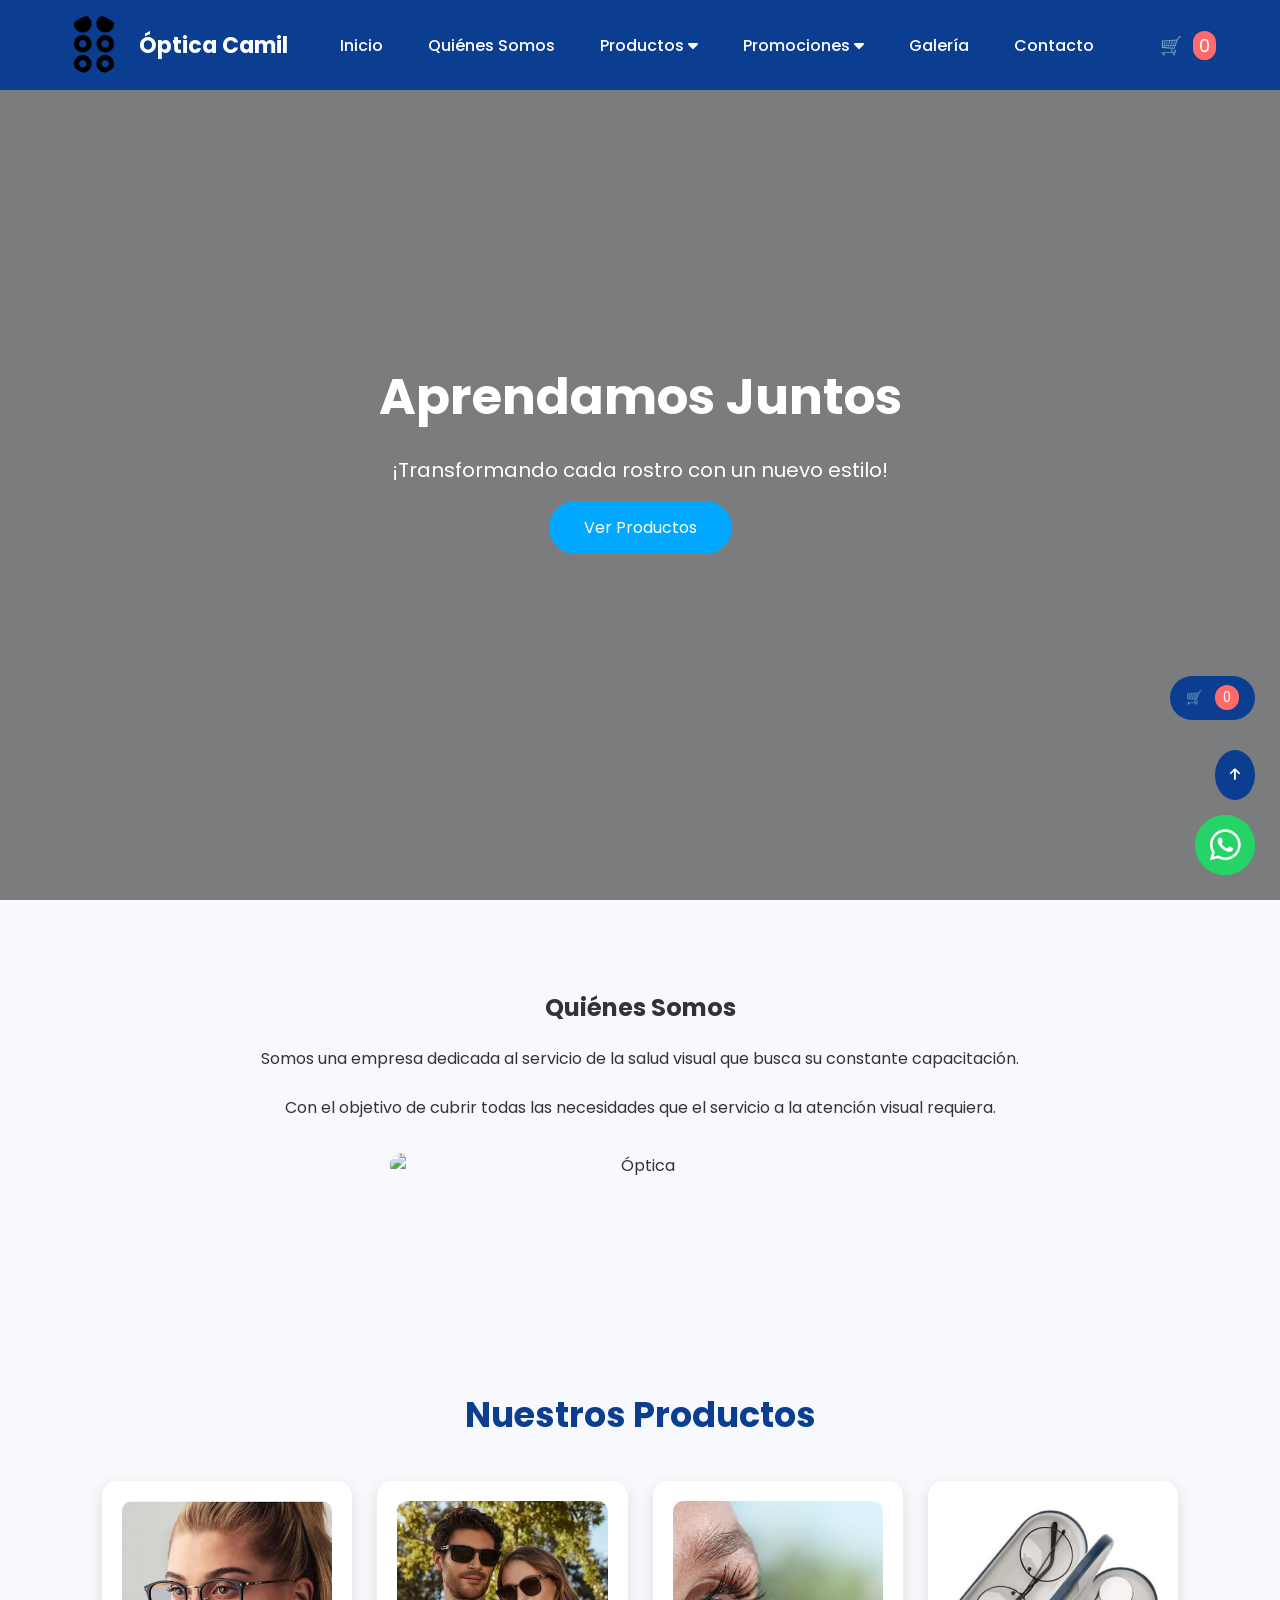
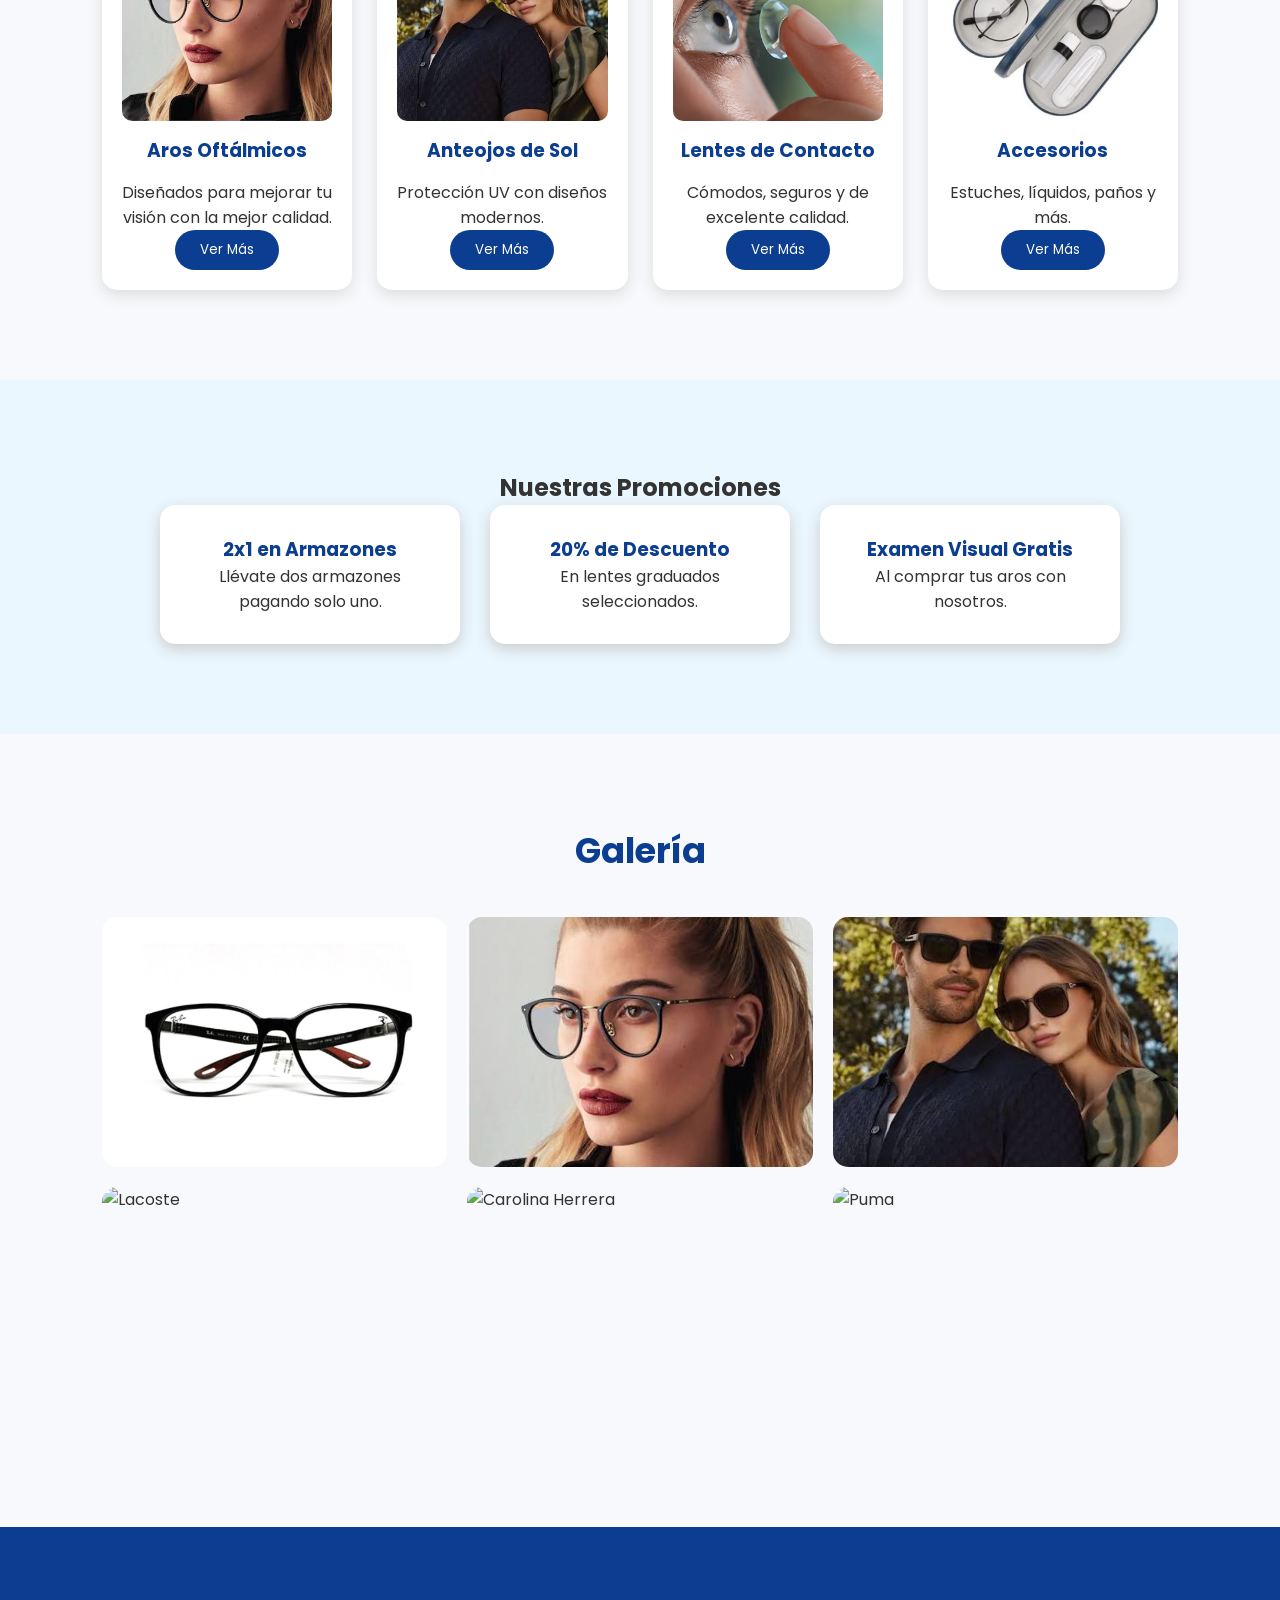
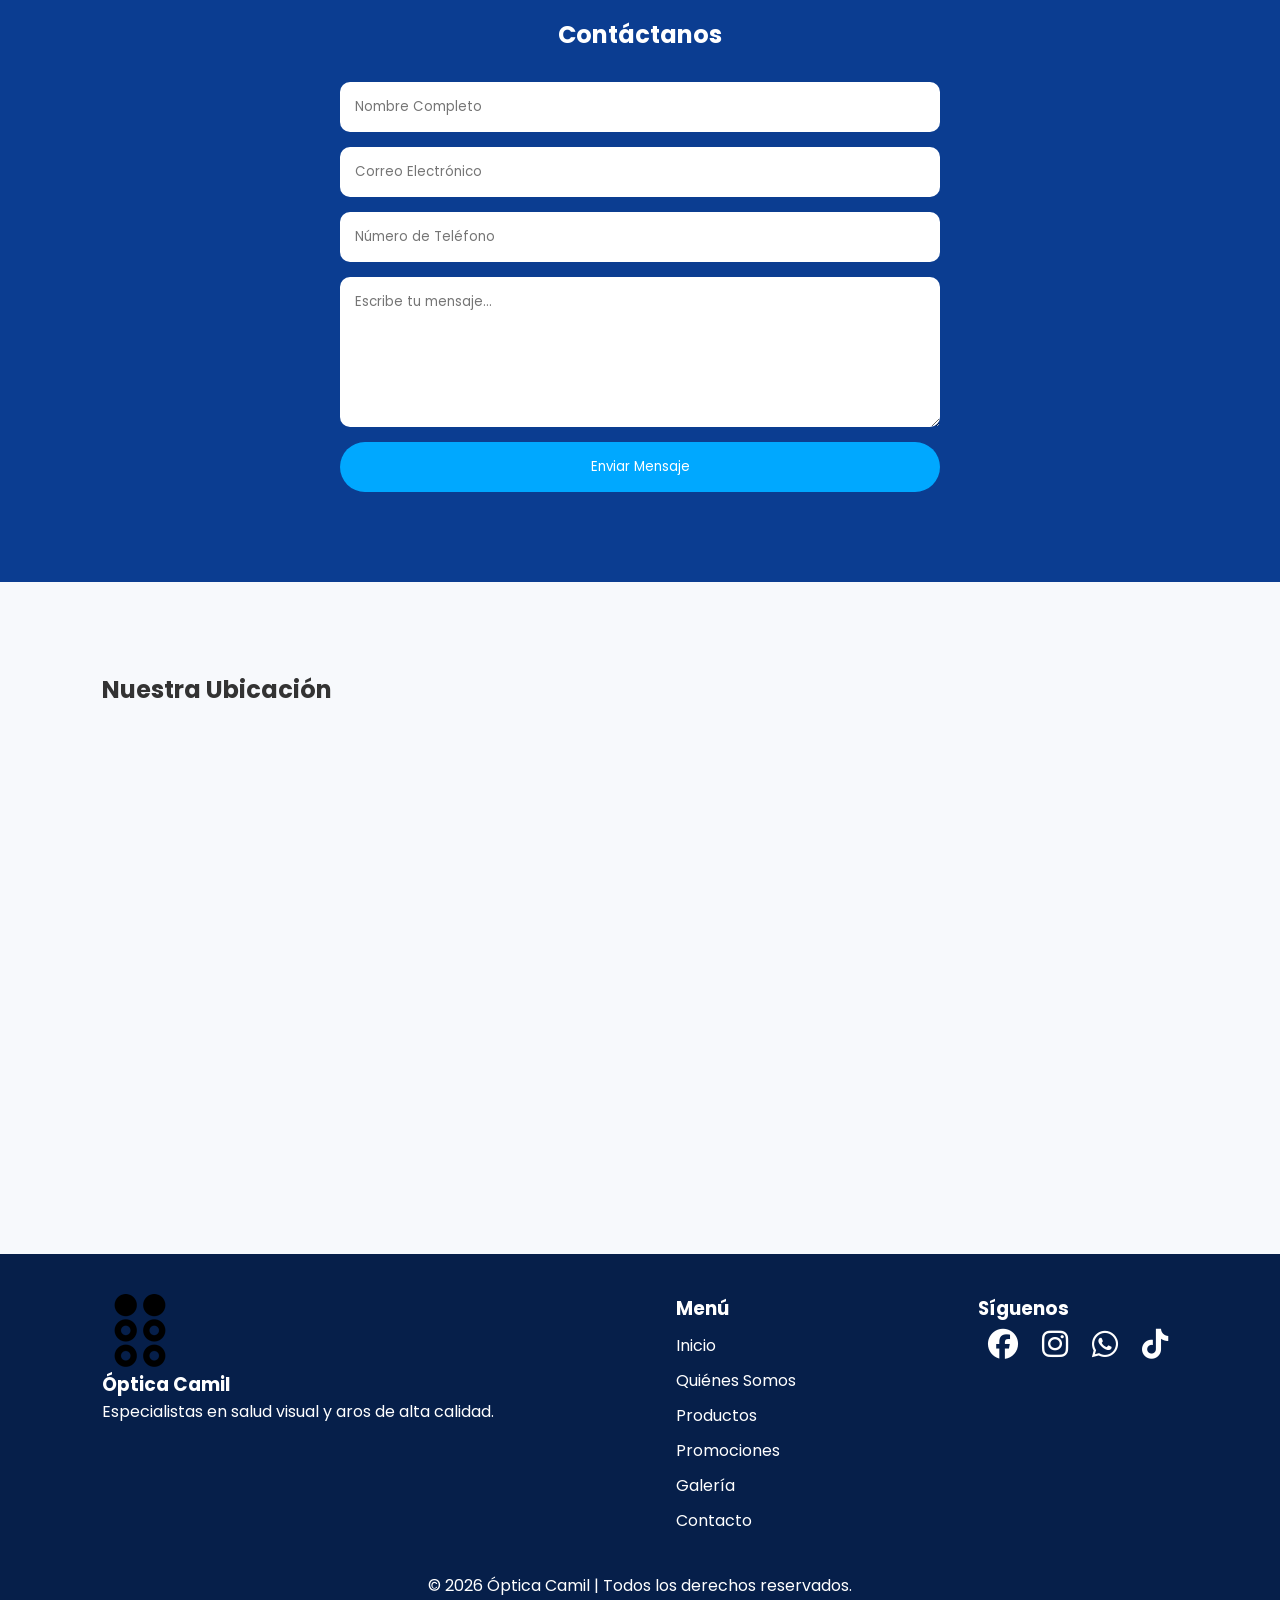
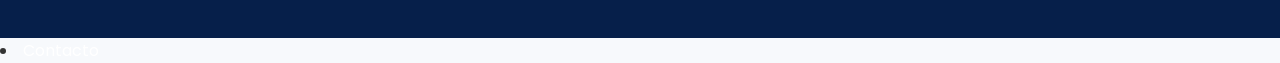
==== index.html @ fefe738a "Initial commit" ====
<!DOCTYPE html>
<html lang="es">
<head>
    <meta charset="UTF-8">
    <meta name="viewport" content="width=device-width, initial-scale=1.0">
    <meta name="description" content="¡transformando cada rostro con un nuevo estilo!">
    <title>Óptica Camil</title>
    <link rel="stylesheet" href="Estilo.css">
    <link rel="preconnect" href="https://fonts.googleapis.com">
    <link rel="preconnect" href="https://fonts.gstatic.com" crossorigin>
    <link href="https://fonts.googleapis.com/css2?family=Poppins:wght@300;400;500;600;700&display=swap" rel="stylesheet">
    <link rel="stylesheet" href="https://cdnjs.cloudflare.com/ajax/libs/font-awesome/6.5.2/css/all.min.css">
    <link rel="shortcut icon" href="braille.png">
</head>
<body>

<header>
    <nav class="navbar">
        <div class="logo">
            <img src="imagenes/logo.png" alt="Logo">
            <h2>Óptica Camil</h2>
        </div>
        <ul class="menu">
            <li><a href="#inicio">Inicio</a></li>
            <li><a href="#nosotros">Quiénes Somos</a></li>
            <li class="dropdown">
                <a href="#">Productos <i class="fa fa-caret-down"></i></a>
                <ul class="submenu">
                    <li><a href="#oftalmicos">Aros Oftálmicos</a></li>
                    <li><a href="#sol">Gafas de Sol</a></li>
                    <li><a href="#contactoLentes">Lentes de Contacto</a></li>
                    <li><a href="#accesorios">Accesorios</a></li>
                </ul>
            </li>
            <li class="dropdown">
                <a href="#">Promociones <i class="fa fa-caret-down"></i></a>
                <ul class="submenu">
                    <li><a href="#promo1">2x1 en Armazones</a></li>
                    <li><a href="#promo2">20% de Descuento</a></li>
                    <li><a href="#promo3">Examen Visual Gratis</a></li>
                </ul>
            </li>
            <li><a href="#galeria">Galería</a></li>
            <li><a href="#contacto">Contacto</a></li>
        </ul>
        <div class="cart-preview" id="header-cart">
            <button class="cart-icon">🛒 <span id="header-cart-count">0</span></button>
            <div class="cart-dropdown" id="header-cart-dropdown">
                <!-- preview populated by script.js -->
            </div>
        </div>
    </nav>
</header>

<!-- INICIO -->
<section id="inicio" class="banner">
    <div class="contenido-banner">
        <h1>Aprendamos Juntos</h1>
        <p>¡Transformando cada rostro con un nuevo estilo!</p>
        <a href="#productos" class="boton">Ver Productos</a>
    </div>
</section>

<!-- QUIENES SOMOS -->
<section id="nosotros" class="nosotros">
    <div class="contenedor">
        <h2>Quiénes Somos</h2>
        <p>Somos una empresa dedicada al servicio de la salud visual que busca su constante capacitación.</p>
        <p>Con el objetivo de cubrir todas las necesidades que el servicio a la atención visual requiera.</p>
        <img src="imagenes/optica.jpg" alt="Óptica">
    </div>
</section>

<!-- PRODUCTOS -->
<section id="productos">
    <h2 class="titulo">Nuestros Productos</h2>
    <div class="contenedor-productos">
        <div class="producto" id="oftalmicos">
            <img src="imagenes/images.png" alt="Aros Oftálmicos">
            <h3>Aros Oftálmicos</h3>
            <p>Diseñados para mejorar tu visión con la mejor calidad.</p>
            <a href="detail.html?id=oftalmicos"><button class="btnInfo">Ver Más</button></a>
        </div>
        <div class="producto" id="sol">
            <img src="imagenes/lentedesol.png" alt="Anteojos de Sol">
            <h3>Anteojos de Sol</h3>
            <p>Protección UV con diseños modernos.</p>
            <a href="detail.html?id=sol"><button class="btnInfo">Ver Más</button></a>
        </div>
        <div class="producto" id="contactoLentes">
            <img src="imagenes/contacto.png" alt="Lentes de Contacto">
            <h3>Lentes de Contacto</h3>
            <p>Cómodos, seguros y de excelente calidad.</p>
            <a href="detail.html?id=contactoLentes"><button class="btnInfo">Ver Más</button></a>
        </div>
        <div class="producto" id="accesorios">
            <img src="imagenes/accesorios.png" alt="Accesorios">
            <h3>Accesorios</h3>
            <p>Estuches, líquidos, paños y más.</p>
            <a href="detail.html?id=accesorios"><button class="btnInfo">Ver Más</button></a>
        </div>
    </div>
</section>

<!-- PROMOCIONES -->
<section id="promociones">
    <h2>Nuestras Promociones</h2>
    <div class="promos">
        <div class="promo" id="promo1">
            <h3>2x1 en Armazones</h3>
            <p>Llévate dos armazones pagando solo uno.</p>
        </div>
        <div class="promo" id="promo2">
            <h3>20% de Descuento</h3>
            <p>En lentes graduados seleccionados.</p>
        </div>
        <div class="promo" id="promo3">
            <h3>Examen Visual Gratis</h3>
            <p>Al comprar tus aros con nosotros.</p>
        </div>
    </div>
</section>

<!-- GALERÍA -->
<section id="galeria" class="galeria">
    <h2 class="titulo">Galería</h2>
    <div class="contenedor-galeria">
        <div class="imagen"><img src="imagenes/raybang.png" alt="Ray-Ban"></div>
        <div class="imagen"><img src="imagenes/images.png" alt="Calvin Klein"></div>
        <div class="imagen"><img src="imagenes/lentedesol.png" alt="Tommy Hilfiger"></div>
        <div class="imagen"><img src="imagenes/galeria4.jpg" alt="Lacoste"></div>
        <div class="imagen"><img src="imagenes/galeria5.jpg" alt="Carolina Herrera"></div>
        <div class="imagen"><img src="imagenes/galeria6.jpg" alt="Puma"></div>
    </div>
</section>

<!-- CONTACTO -->
<section id="contacto" class="contacto">
    <div class="contenedor-contacto">
        <h2>Contáctanos</h2>
        <form>
            <input type="text" placeholder="Nombre Completo" required>
            <input type="email" placeholder="Correo Electrónico" required>
            <input type="tel" placeholder="Número de Teléfono">
            <textarea placeholder="Escribe tu mensaje..." rows="6"></textarea>
            <button type="submit">Enviar Mensaje</button>
        </form>
    </div>
</section>

<!-- UBICACIÓN -->
<section class="ubicacion">
    <h2>Nuestra Ubicación</h2>
    <div class="mapa">
        <iframe src="https://www.google.com/maps/embed?pb=!1m18..." width="100%" height="450" style="border:0;" allowfullscreen="" loading="lazy"></iframe>
    </div>
</section>

<!-- FOOTER -->
<footer>
    <div class="footer-contenedor">
        <div class="footer-logo">
            <img src="imagenes/logo.png" alt="Logo">
            <h3>Óptica Camil</h3>
            <p>Especialistas en salud visual y aros de alta calidad.</p>
        </div>
        <div class="footer-menu">
            <h3>Menú</h3>
            <ul>
                <li><a href="#inicio">Inicio</a></li>
                <li><a href="#nosotros">Quiénes Somos</a></li>
                <li><a href="#productos">Productos</a></li>
                <li><a href="#promociones">Promociones</a></li>
                <li><a href="#galeria">Galería</a></li>
                <li><a href="#contacto">Contacto</a></li>
            </ul>
        </div>
        <div class="footer-redes">
            <h3>Síguenos</h3>
            <a href="#"><i class="fab fa-facebook"></i></a>
            <a href="#"><i class="fab fa-instagram"></i></a>
            <a href="#"><i class="fab fa-whatsapp"></i></a>
            <a href="#"><i class="fab fa-tiktok"></i></a>
        </div>
    </div>
    <div class="copyright">
        <p>© 2026 Óptica Camil | Todos los derechos reservados.</p>
    </div>
</footer>

<!-- BOTÓN WHATSAPP -->
<a href="https://wa.me/50200000000" class="whatsapp" target="_blank"><i class="fab fa-whatsapp"></i></a>

<!-- BOTÓN SUBIR -->
<button id="btnArriba"><i class="fas fa-arrow-up"></i></button>

<!-- JAVASCRIPT -->
<script src="script.js"></script>

</body>
</html>

                <li><a href="#contacto">Contacto</a></li>

            </ul>

        </div>


    </div>

 

</footer>

<!-- ========================= -->
<!-- BOTÓN WHATSAPP -->
<!-- ========================= -->

<a href="https://wa.me/50200000000"
   class="whatsapp"
   target="_blank">

    <i class="fab fa-whatsapp"></i>

</a>

<!-- ========================= -->
<!-- BOTÓN SUBIR -->
<!-- ========================= -->

<button id="btnArriba">

    <i class="fas fa-arrow-up"></i>

</button>

<!-- ========================= -->
<!-- JAVASCRIPT -->
<!-- ========================= -->

<script src="js/script.js"></script>

</body>

</html>
---- Estilo.css ----
body {
    background-color: powderblue;
}
/* ===================================
   CONFIGURACIÓN GENERAL
=================================== */

*{
    margin:0;
    padding:0;
    box-sizing:border-box;
    font-family:'Poppins', sans-serif;
    scroll-behavior:smooth;
}

body{

    background:#f7f9fc;
    color:#333;

}

img{

    max-width:100%;
    display:block;

}

a{

    text-decoration:none;
    color:white;

}


/* ===================================
   NAVBAR
=================================== */

header{

    width:100%;
    background:#0b3d91;
    position:fixed;
    top:0;
    z-index:1000;

}


.navbar{

    width:90%;
    margin:auto;
    display:flex;
    justify-content:space-between;
    align-items:center;
    padding:15px 0;

}


.logo{

    display:flex;
    align-items:center;
    gap:15px;

}


.logo img{

    width:60px;
    height:60px;
    border-radius:50%;

}


.logo h2{

    color:white;
    font-size:22px;

}


.menu{

    display:flex;
    list-style:none;
    gap:25px;

}


.menu li{

    position:relative;

}


.menu li a{

    padding:10px;
    font-weight:500;
    transition:.3s;

}


.menu li a:hover{

    color:#00d9ff;

}


/* ===================================
   MENÚ DESPLEGABLE
=================================== */


.submenu{

    position:absolute;
    top:35px;
    left:0;
    background:#0b3d91;
    width:220px;
    display:none;
    list-style:none;
    padding:10px;
    border-radius:8px;

}


.submenu li{

    padding:10px;

}


.dropdown:hover .submenu{

    display:block;

}


.submenu li:hover{

    background:#0750bd;
    border-radius:5px;

}



/* ===================================
   BANNER PRINCIPAL
=================================== */


.banner{

    height:100vh;
    background:

    linear-gradient(
        rgba(0,0,0,.5),
        rgba(0,0,0,.5)
    ),

    url("../imagenes/banner.jpg");

    background-size:cover;
    background-position:center;

    display:flex;
    justify-content:center;
    align-items:center;
    text-align:center;

}


.contenido-banner{

    color:white;

}


.contenido-banner h1{

    font-size:50px;
    margin-bottom:20px;

}


.contenido-banner p{

    font-size:20px;
    margin-bottom:30px;

}


.boton{

    background:#00a8ff;
    padding:15px 35px;
    border-radius:30px;
    transition:.3s;

}


.boton:hover{

    background:white;
    color:#0b3d91;

}



/* ===================================
   SECCIONES GENERALES
=================================== */


section{

    padding:90px 8%;

}


.titulo{

    text-align:center;
    font-size:35px;
    color:#0b3d91;
    margin-bottom:40px;

}



/* ===================================
   QUIENES SOMOS
=================================== */


.nosotros{

    text-align:center;

}


.nosotros p{

    max-width:900px;
    margin:20px auto;
    line-height:1.8;

}


.nosotros img{

    width:500px;
    margin:30px auto;
    border-radius:15px;

}



/* ===================================
   PRODUCTOS
=================================== */


.contenedor-productos{

    display:grid;
    grid-template-columns:repeat(4,1fr);
    gap:25px;

}


.producto{

    background:white;
    padding:20px;
    border-radius:15px;
    box-shadow:0 5px 15px #ddd;
    text-align:center;
    transition:.3s;

}


.producto:hover{

    transform:translateY(-10px);

}


.producto img{

    height:220px;
    width:100%;
    object-fit:cover;
    border-radius:10px;

}


.producto h3{

    color:#0b3d91;
    margin:15px 0;

}


.btnInfo{

    background:#0b3d91;
    color:white;
    border:none;
    padding:10px 25px;
    border-radius:20px;
    cursor:pointer;

}


.btnInfo:hover{

    background:#00a8ff;

}



/* ===================================
   PROMOCIONES
=================================== */


#promociones{

    background:#eaf7ff;
    text-align:center;

}


.promos{

    display:flex;
    justify-content:center;
    gap:30px;

}


.promo{

    background:white;
    padding:30px;
    width:300px;
    border-radius:15px;
    box-shadow:0 5px 15px #ccc;

}


.promo h3{

    color:#0b3d91;

}



/* ===================================
   GALERÍA
=================================== */


.contenedor-galeria{

    display:grid;
    grid-template-columns:repeat(3,1fr);
    gap:20px;

}


.imagen img{

    width:100%;
    height:250px;
    object-fit:cover;
    border-radius:15px;
    transition:.3s;

}


.imagen img:hover{

    transform:scale(1.05);

}



/* ===================================
   CONTACTO
=================================== */


.contacto{

    background:#0b3d91;

}


.contacto h2{

    text-align:center;
    color:white;
    margin-bottom:30px;

}


form{

    max-width:600px;
    margin:auto;
    display:flex;
    flex-direction:column;
    gap:15px;

}


form input,
form textarea{

    padding:15px;
    border:none;
    border-radius:10px;

}


form button{

    padding:15px;
    background:#00a8ff;
    color:white;
    border:none;
    border-radius:30px;
    cursor:pointer;

}


/* ===================================
   FOOTER
=================================== */


footer{

    background:#061f4a;
    color:white;
    padding:40px 8%;

}


.footer-contenedor{

    display:flex;
    justify-content:space-between;
    flex-wrap:wrap;

}


.footer-menu ul{

    list-style:none;

}


.footer-menu li{

    margin:10px 0;

}


.footer-redes a{

    font-size:30px;
    margin:10px;

}


.copyright{

    text-align:center;
    margin-top:30px;

}



/* ===================================
   WHATSAPP
=================================== */


.whatsapp{

    position:fixed;
    right:25px;
    bottom:25px;
    background:#25d366;
    width:60px;
    height:60px;
    border-radius:50%;
    display:flex;
    justify-content:center;
    align-items:center;
    font-size:35px;
    z-index:999;

}



/* ===================================
   BOTÓN SUBIR
=================================== */


#btnArriba{

    position:fixed;
    right:25px;
    bottom:100px;
    background:#0b3d91;
    color:white;
    border:none;
    padding:15px;
    border-radius:50%;
    cursor:pointer;

}



/* ===================================
   RESPONSIVE CELULARES
=================================== */


@media(max-width:900px){


.navbar{

    flex-direction:column;

}


.menu{

    flex-direction:column;
    text-align:center;

}


.contenedor-productos{

    grid-template-columns:1fr;

}


.promos{

    flex-direction:column;
    align-items:center;

}


.contenedor-galeria{

    grid-template-columns:1fr;

}


.contenido-banner h1{

    font-size:35px;

}


}

/* ===================================
   CATALOG / CARDS / DETALLE
=================================== */

.catalog-grid{
    display:grid;
    grid-template-columns:repeat(3,1fr);
    gap:20px;
}
.catalog-grid{padding:20px 0}

.card{
    background:white;
    border-radius:12px;
    box-shadow:0 6px 18px rgba(0,0,0,0.08);
    overflow:hidden;
}
.card{border:1px solid #e6e6e6}

.card .card-img{height:180px; overflow:hidden}
.card .card-img img{width:100%; height:100%; object-fit:cover}
.card .card-body{padding:15px}
.card .card-body h3{color:#0b3d91; margin-bottom:8px}
.card .card-body .small{color:#666; font-size:14px}
.card .card-body .precio{margin-top:10px; font-weight:600}
.card .card-actions{padding:10px; display:flex; justify-content:center}

.items-grid{display:grid; grid-template-columns:repeat(3,1fr); gap:20px}
.item-card .card-actions{display:flex; gap:10px; justify-content:center; padding-bottom:15px}

.detalle-producto{max-width:900px; margin:20px auto; background:white; padding:20px; border-radius:12px; box-shadow:0 6px 18px rgba(0,0,0,0.06)}
.detalle-producto img{max-width:400px; width:100%; display:block; margin:15px 0}

/* cart button */
.cart-btn{position:fixed; right:25px; bottom:180px; background:#0b3d91; color:white; border:none; padding:12px 16px; border-radius:30px; z-index:1001; cursor:pointer}
.cart-btn #cart-count{background:#ff6b6b; padding:3px 8px; border-radius:12px; margin-left:8px}

/* cart modal */
.cart-modal{position:fixed; right:20px; bottom:80px; width:320px; max-height:70vh; overflow:auto; background:white; box-shadow:0 10px 30px rgba(0,0,0,0.2); border-radius:12px; z-index:1002}
.cart-modal .cart-inner{padding:15px}
.cart-modal .close-cart{position:absolute; right:8px; top:6px; background:transparent; border:none; font-size:22px}
.cart-list{list-style:none; padding:10px}
.cart-list li{margin-bottom:8px}
.cart-total{font-weight:700; margin-top:10px}

@media(max-width:900px){
    .catalog-grid, .items-grid{grid-template-columns:1fr}
    .cart-modal{right:10px; left:10px; bottom:80px}
}

/* header mini preview */
.cart-preview{position:relative; display:inline-block; margin-left:15px}
.cart-preview .cart-icon{background:transparent; color:white; border:none; font-size:18px; cursor:pointer}
.cart-preview .cart-icon span{background:#ff6b6b; padding:2px 6px; border-radius:12px; margin-left:6px}
.cart-dropdown{position:absolute; right:0; top:36px; width:260px; background:white; color:#333; border-radius:8px; box-shadow:0 8px 20px rgba(0,0,0,0.15); display:none; z-index:1002}
.cart-dropdown .mini-list{padding:12px}
.cart-dropdown .mini-list li{margin-bottom:8px}
.cart-preview:hover .cart-dropdown{display:block}

/* filters */
.category-controls{display:flex; gap:12px; align-items:center; margin-bottom:20px; flex-wrap:wrap}
.category-controls input[type="text"], .category-controls input[type="number"], .category-controls select{padding:8px; border-radius:8px; border:1px solid #ddd}

.items-grid{margin-top:10px}
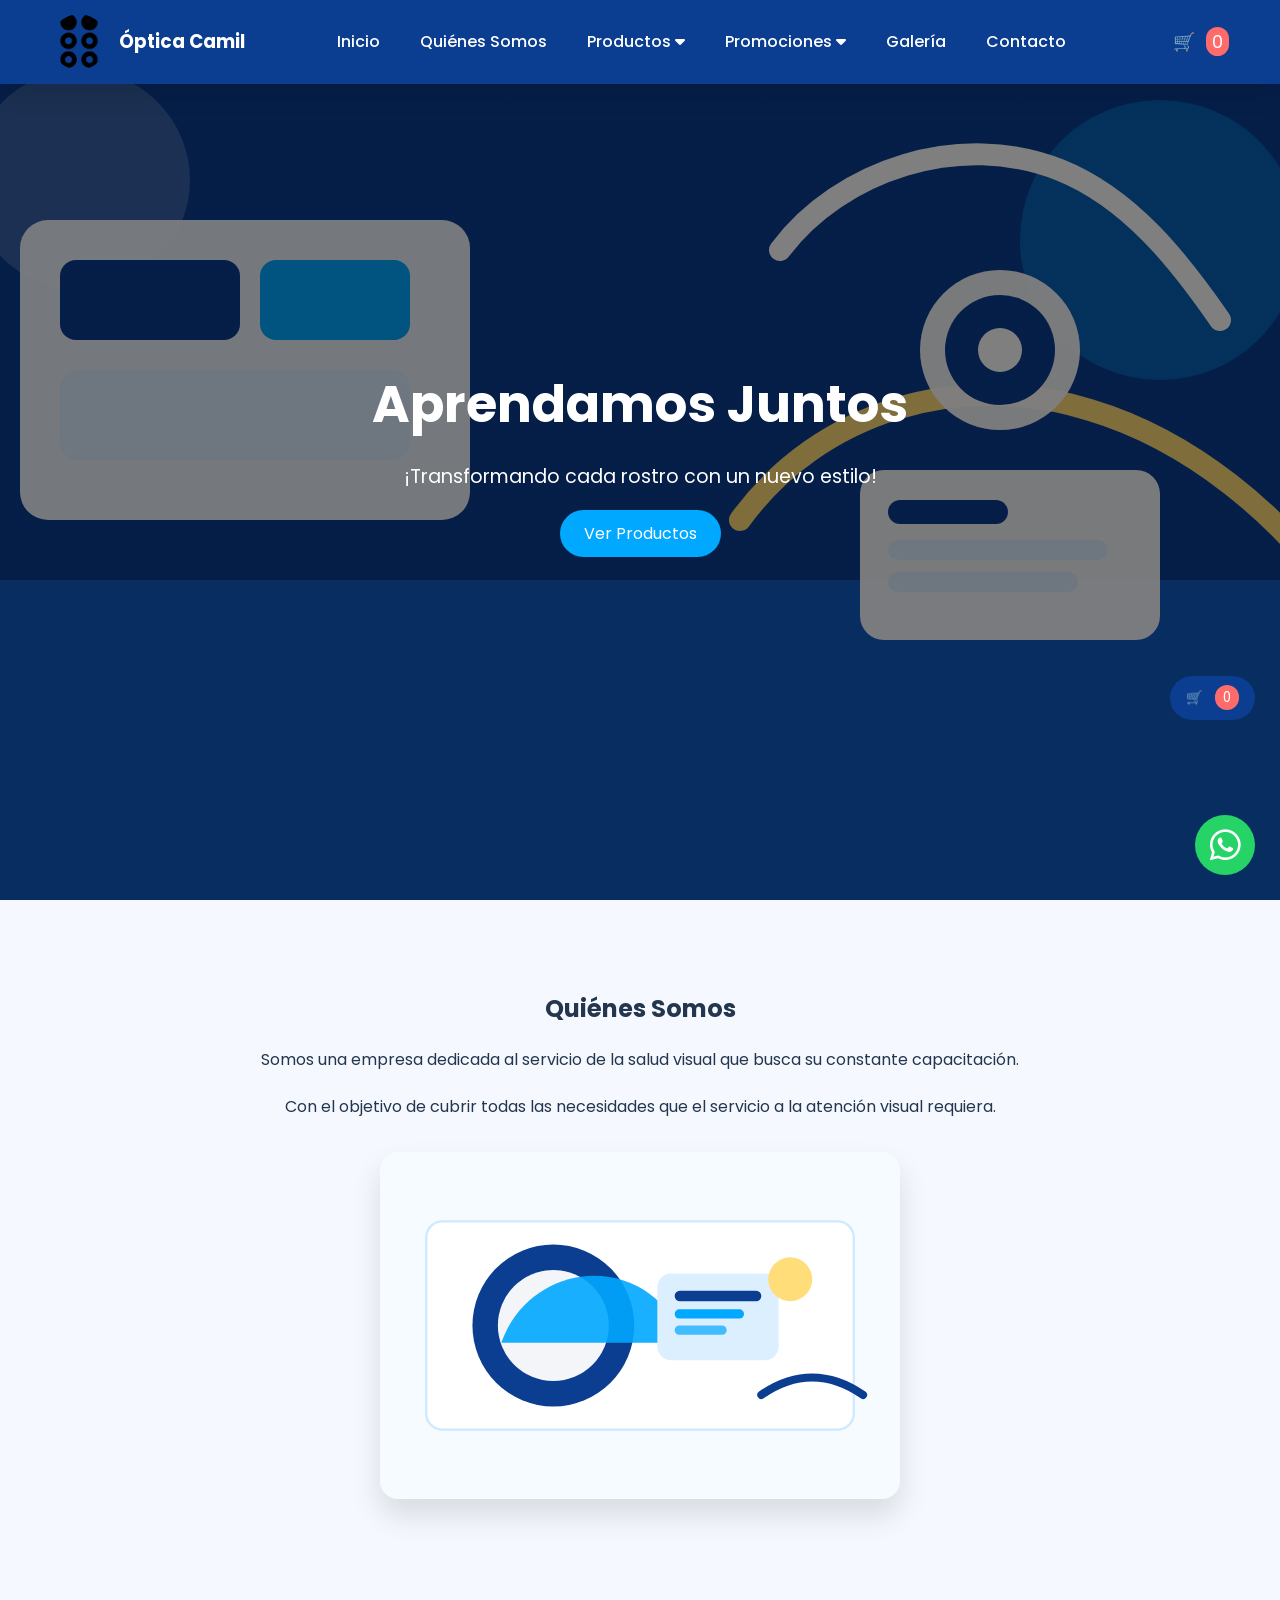
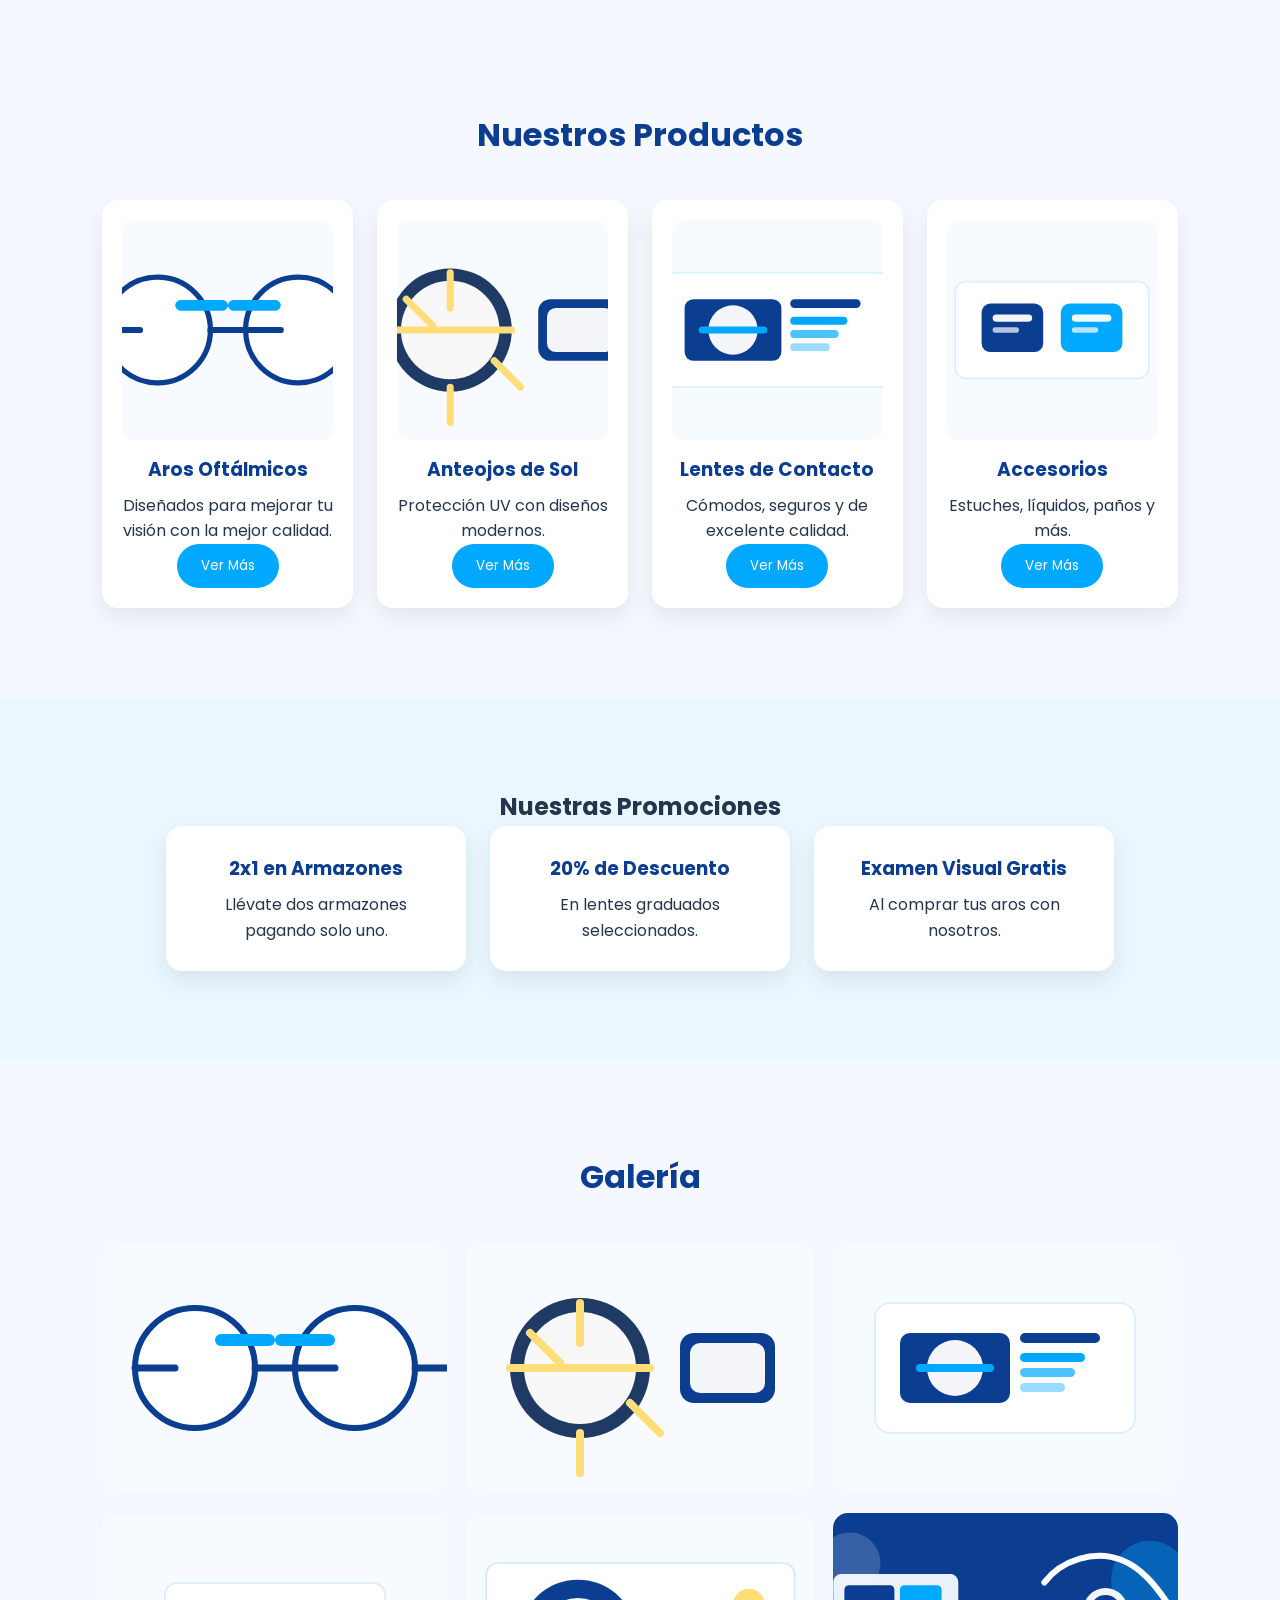
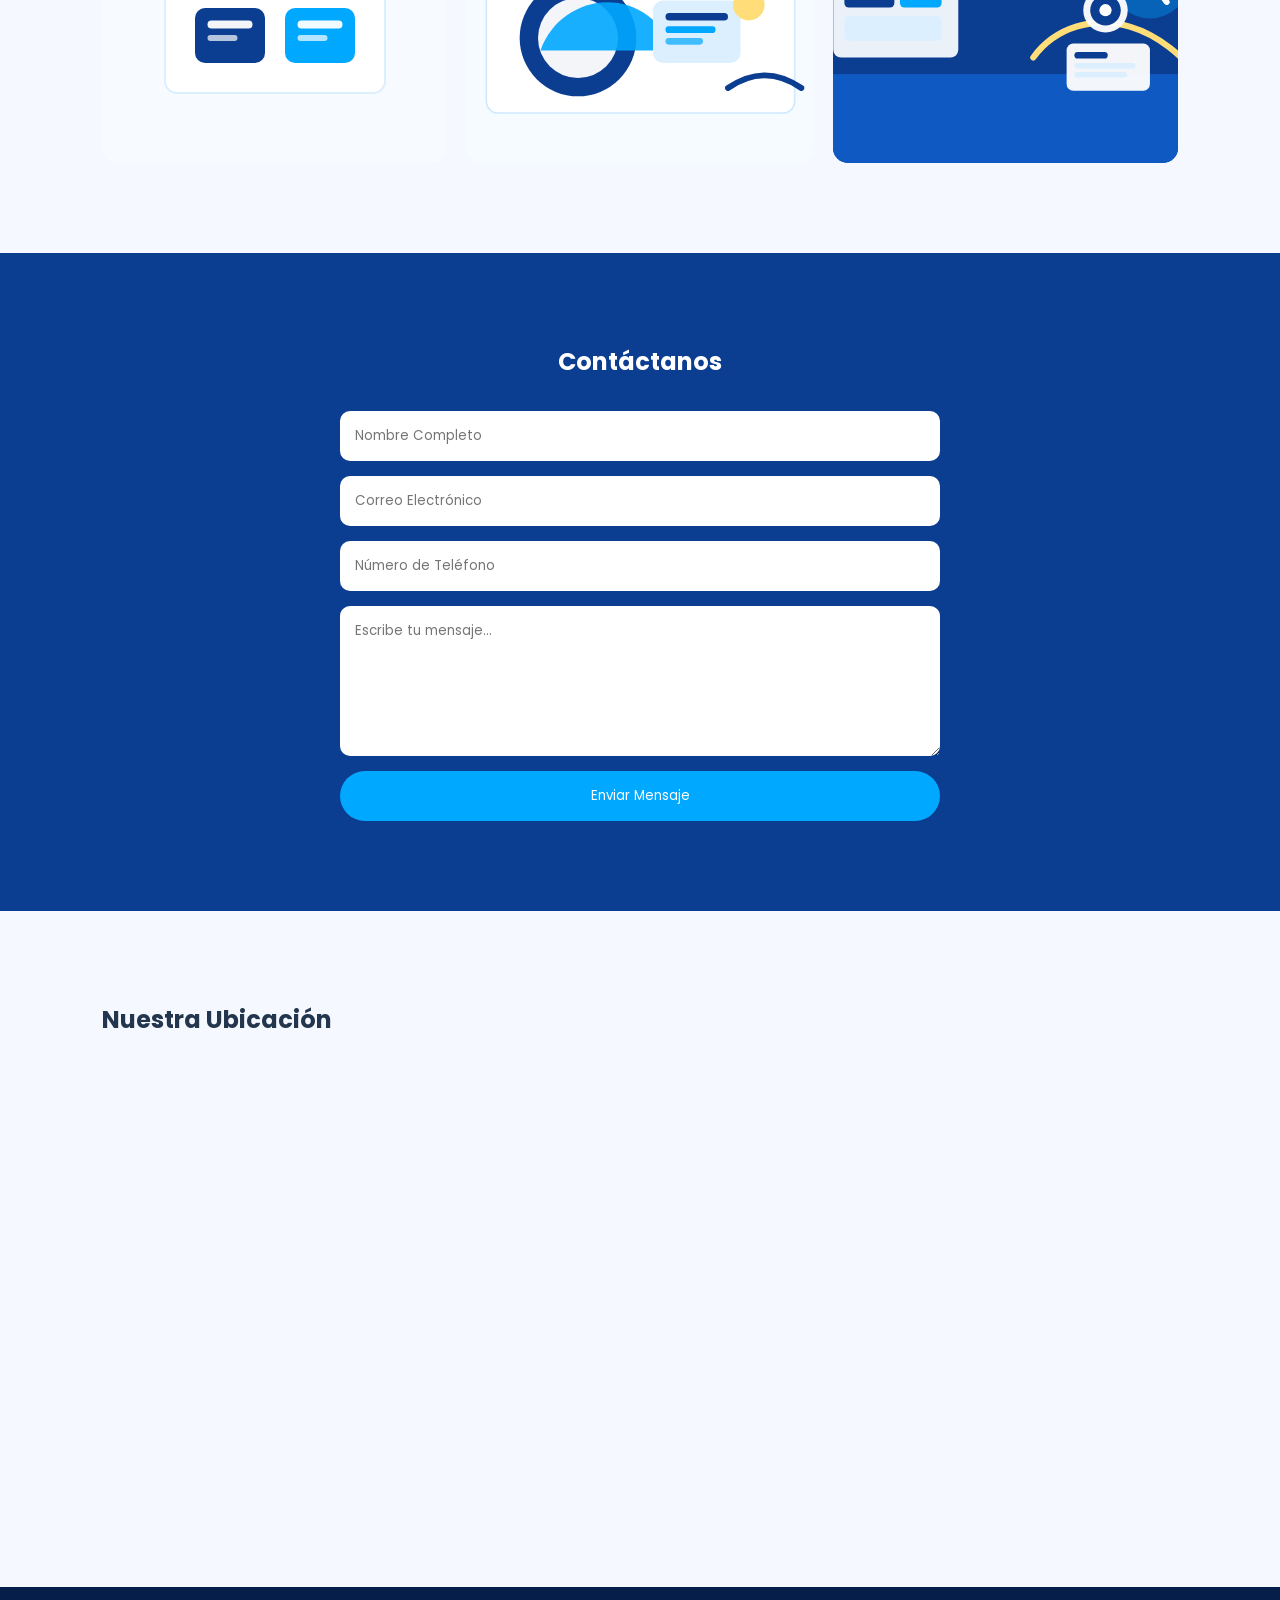
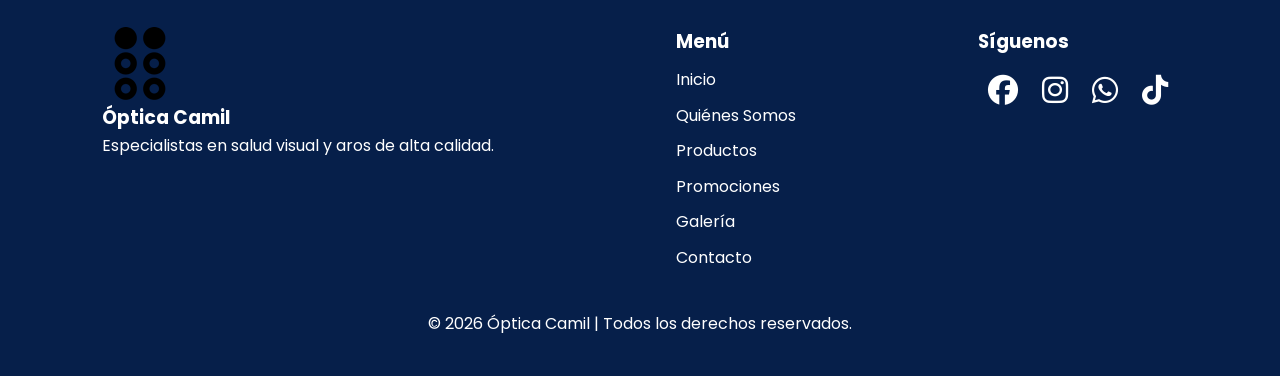
==== commit f521b9ed: "Corrección pagina web" ====
--- a/index.html
+++ b/index.html
@@ -20,7 +20,12 @@
             <img src="imagenes/logo.png" alt="Logo">
             <h2>Óptica Camil</h2>
         </div>
-        <ul class="menu">
+        <button class="menu-toggle" aria-label="Abrir menú" aria-expanded="false">
+            <span></span>
+            <span></span>
+            <span></span>
+        </button>
+        <ul class="menu" id="main-menu">
             <li><a href="#inicio">Inicio</a></li>
             <li><a href="#nosotros">Quiénes Somos</a></li>
             <li class="dropdown">
@@ -67,7 +72,7 @@
         <h2>Quiénes Somos</h2>
         <p>Somos una empresa dedicada al servicio de la salud visual que busca su constante capacitación.</p>
         <p>Con el objetivo de cubrir todas las necesidades que el servicio a la atención visual requiera.</p>
-        <img src="imagenes/optica.jpg" alt="Óptica">
+        <img src="imagenes/nosotros.svg" alt="Óptica">
     </div>
 </section>
 
@@ -76,25 +81,25 @@
     <h2 class="titulo">Nuestros Productos</h2>
     <div class="contenedor-productos">
         <div class="producto" id="oftalmicos">
-            <img src="imagenes/images.png" alt="Aros Oftálmicos">
+            <img src="imagenes/armazones.svg" alt="Aros Oftálmicos">
             <h3>Aros Oftálmicos</h3>
             <p>Diseñados para mejorar tu visión con la mejor calidad.</p>
             <a href="detail.html?id=oftalmicos"><button class="btnInfo">Ver Más</button></a>
         </div>
         <div class="producto" id="sol">
-            <img src="imagenes/lentedesol.png" alt="Anteojos de Sol">
+            <img src="imagenes/sol.svg" alt="Anteojos de Sol">
             <h3>Anteojos de Sol</h3>
             <p>Protección UV con diseños modernos.</p>
             <a href="detail.html?id=sol"><button class="btnInfo">Ver Más</button></a>
         </div>
         <div class="producto" id="contactoLentes">
-            <img src="imagenes/contacto.png" alt="Lentes de Contacto">
+            <img src="imagenes/contacto.svg" alt="Lentes de Contacto">
             <h3>Lentes de Contacto</h3>
             <p>Cómodos, seguros y de excelente calidad.</p>
             <a href="detail.html?id=contactoLentes"><button class="btnInfo">Ver Más</button></a>
         </div>
         <div class="producto" id="accesorios">
-            <img src="imagenes/accesorios.png" alt="Accesorios">
+            <img src="imagenes/accesorios.svg" alt="Accesorios">
             <h3>Accesorios</h3>
             <p>Estuches, líquidos, paños y más.</p>
             <a href="detail.html?id=accesorios"><button class="btnInfo">Ver Más</button></a>
@@ -125,12 +130,12 @@
 <section id="galeria" class="galeria">
     <h2 class="titulo">Galería</h2>
     <div class="contenedor-galeria">
-        <div class="imagen"><img src="imagenes/raybang.png" alt="Ray-Ban"></div>
-        <div class="imagen"><img src="imagenes/images.png" alt="Calvin Klein"></div>
-        <div class="imagen"><img src="imagenes/lentedesol.png" alt="Tommy Hilfiger"></div>
-        <div class="imagen"><img src="imagenes/galeria4.jpg" alt="Lacoste"></div>
-        <div class="imagen"><img src="imagenes/galeria5.jpg" alt="Carolina Herrera"></div>
-        <div class="imagen"><img src="imagenes/galeria6.jpg" alt="Puma"></div>
+        <div class="imagen"><img src="imagenes/armazones.svg" alt="Armazones premium"></div>
+        <div class="imagen"><img src="imagenes/sol.svg" alt="Gafas de sol"></div>
+        <div class="imagen"><img src="imagenes/contacto.svg" alt="Lentes de contacto"></div>
+        <div class="imagen"><img src="imagenes/accesorios.svg" alt="Accesorios"></div>
+        <div class="imagen"><img src="imagenes/nosotros.svg" alt="Atención especializada"></div>
+        <div class="imagen"><img src="imagenes/banner.svg" alt="Estilo visual"></div>
     </div>
 </section>
 
@@ -198,49 +203,4 @@
 <script src="script.js"></script>
 
 </body>
-</html>
-
-                <li><a href="#contacto">Contacto</a></li>
-
-            </ul>
-
-        </div>
-
-
-    </div>
-
- 
-
-</footer>
-
-<!-- ========================= -->
-<!-- BOTÓN WHATSAPP -->
-<!-- ========================= -->
-
-<a href="https://wa.me/50200000000"
-   class="whatsapp"
-   target="_blank">
-
-    <i class="fab fa-whatsapp"></i>
-
-</a>
-
-<!-- ========================= -->
-<!-- BOTÓN SUBIR -->
-<!-- ========================= -->
-
-<button id="btnArriba">
-
-    <i class="fas fa-arrow-up"></i>
-
-</button>
-
-<!-- ========================= -->
-<!-- JAVASCRIPT -->
-<!-- ========================= -->
-
-<script src="js/script.js"></script>
-
-</body>
-
 </html>
--- a/Estilo.css
+++ b/Estilo.css
@@ -1,402 +1,670 @@
+:root {
+    --azul: #0b3d91;
+    --azul-claro: #00a8ff;
+    --azul-oscuro: #061f4a;
+    --texto: #23364d;
+    --fondo: #f5f9ff;
+    --blanco: #ffffff;
+}
+
+* {
+    margin: 0;
+    padding: 0;
+    box-sizing: border-box;
+    font-family: 'Poppins', sans-serif;
+    scroll-behavior: smooth;
+}
+
 body {
-    background-color: powderblue;
-}
-/* ===================================
-   CONFIGURACIÓN GENERAL
-=================================== */
-
-*{
-    margin:0;
-    padding:0;
-    box-sizing:border-box;
-    font-family:'Poppins', sans-serif;
-    scroll-behavior:smooth;
-}
-
-body{
-
-    background:#f7f9fc;
-    color:#333;
-
-}
-
-img{
-
-    max-width:100%;
-    display:block;
-
-}
-
-a{
-
-    text-decoration:none;
-    color:white;
-
-}
-
-
-/* ===================================
-   NAVBAR
-=================================== */
-
-header{
-
-    width:100%;
-    background:#0b3d91;
-    position:fixed;
-    top:0;
-    z-index:1000;
-
-}
-
-
-.navbar{
-
-    width:90%;
-    margin:auto;
-    display:flex;
-    justify-content:space-between;
-    align-items:center;
-    padding:15px 0;
-
-}
-
-
-.logo{
-
-    display:flex;
-    align-items:center;
-    gap:15px;
-
-}
-
-
-.logo img{
-
-    width:60px;
-    height:60px;
-    border-radius:50%;
-
-}
-
-
-.logo h2{
-
-    color:white;
-    font-size:22px;
-
-}
-
-
-.menu{
-
-    display:flex;
-    list-style:none;
-    gap:25px;
-
-}
-
-
-.menu li{
-
-    position:relative;
-
-}
-
-
-.menu li a{
-
-    padding:10px;
-    font-weight:500;
-    transition:.3s;
-
-}
-
-
-.menu li a:hover{
-
-    color:#00d9ff;
-
-}
-
-
-/* ===================================
-   MENÚ DESPLEGABLE
-=================================== */
-
-
-.submenu{
-
-    position:absolute;
-    top:35px;
-    left:0;
-    background:#0b3d91;
-    width:220px;
-    display:none;
-    list-style:none;
-    padding:10px;
-    border-radius:8px;
-
-}
-
-
-.submenu li{
-
-    padding:10px;
-
-}
-
-
-.dropdown:hover .submenu{
-
-    display:block;
-
-}
-
-
-.submenu li:hover{
-
-    background:#0750bd;
-    border-radius:5px;
-
-}
-
-
-
-/* ===================================
-   BANNER PRINCIPAL
-=================================== */
-
-
-.banner{
-
-    height:100vh;
-    background:
-
-    linear-gradient(
-        rgba(0,0,0,.5),
-        rgba(0,0,0,.5)
-    ),
-
-    url("../imagenes/banner.jpg");
-
-    background-size:cover;
-    background-position:center;
-
-    display:flex;
-    justify-content:center;
-    align-items:center;
-    text-align:center;
-
-}
-
-
-.contenido-banner{
-
-    color:white;
-
-}
-
-
-.contenido-banner h1{
-
-    font-size:50px;
-    margin-bottom:20px;
-
-}
-
-
-.contenido-banner p{
-
-    font-size:20px;
-    margin-bottom:30px;
-
-}
-
-
-.boton{
-
-    background:#00a8ff;
-    padding:15px 35px;
-    border-radius:30px;
-    transition:.3s;
-
-}
-
-
-.boton:hover{
-
-    background:white;
-    color:#0b3d91;
-
-}
-
-
-
-/* ===================================
-   SECCIONES GENERALES
-=================================== */
-
-
-section{
-
-    padding:90px 8%;
-
-}
-
-
-.titulo{
-
-    text-align:center;
-    font-size:35px;
-    color:#0b3d91;
-    margin-bottom:40px;
-
-}
-
-
-
-/* ===================================
-   QUIENES SOMOS
-=================================== */
-
-
-.nosotros{
-
-    text-align:center;
-
-}
-
-
-.nosotros p{
-
-    max-width:900px;
-    margin:20px auto;
-    line-height:1.8;
-
-}
-
-
-.nosotros img{
-
-    width:500px;
-    margin:30px auto;
-    border-radius:15px;
-
-}
-
-
-
-/* ===================================
-   PRODUCTOS
-=================================== */
-
-
-.contenedor-productos{
-
-    display:grid;
-    grid-template-columns:repeat(4,1fr);
-    gap:25px;
-
-}
-
-
-.producto{
-
-    background:white;
-    padding:20px;
-    border-radius:15px;
-    box-shadow:0 5px 15px #ddd;
-    text-align:center;
-    transition:.3s;
-
-}
-
-
-.producto:hover{
-
-    transform:translateY(-10px);
-
-}
-
-
-.producto img{
-
-    height:220px;
-    width:100%;
-    object-fit:cover;
-    border-radius:10px;
-
-}
-
-
-.producto h3{
-
-    color:#0b3d91;
-    margin:15px 0;
-
-}
-
-
-.btnInfo{
-
-    background:#0b3d91;
-    color:white;
-    border:none;
-    padding:10px 25px;
-    border-radius:20px;
-    cursor:pointer;
-
-}
-
-
-.btnInfo:hover{
-
-    background:#00a8ff;
-
-}
-
-
-
-/* ===================================
-   PROMOCIONES
-=================================== */
-
-
-#promociones{
-
-    background:#eaf7ff;
-    text-align:center;
-
-}
-
-
-.promos{
-
-    display:flex;
-    justify-content:center;
-    gap:30px;
-
-}
-
-
-.promo{
-
-    background:white;
-    padding:30px;
-    width:300px;
-    border-radius:15px;
-    box-shadow:0 5px 15px #ccc;
-
-}
-
-
-.promo h3{
-
-    color:#0b3d91;
-
-}
-
+    background: var(--fondo);
+    color: var(--texto);
+    line-height: 1.6;
+}
+
+img {
+    max-width: 100%;
+    display: block;
+}
+
+a {
+    text-decoration: none;
+    color: inherit;
+}
+
+section {
+    padding: 90px 8%;
+    scroll-margin-top: 100px;
+}
+
+.titulo {
+    text-align: center;
+    font-size: 2rem;
+    color: var(--azul);
+    margin-bottom: 40px;
+}
+
+header {
+    width: 100%;
+    background: var(--azul);
+    position: fixed;
+    top: 0;
+    z-index: 1000;
+    box-shadow: 0 8px 24px rgba(0, 0, 0, 0.12);
+}
+
+.navbar {
+    width: min(1200px, 92%);
+    margin: auto;
+    display: flex;
+    justify-content: space-between;
+    align-items: center;
+    padding: 14px 0;
+    position: relative;
+}
+
+.logo {
+    display: flex;
+    align-items: center;
+    gap: 12px;
+}
+
+.logo img {
+    width: 56px;
+    height: 56px;
+    border-radius: 50%;
+}
+
+.logo h2 {
+    color: white;
+    font-size: 1.15rem;
+}
+
+.menu {
+    display: flex;
+    list-style: none;
+    gap: 20px;
+    align-items: center;
+}
+
+.menu li {
+    position: relative;
+}
+
+.menu li a {
+    color: white;
+    padding: 8px 10px;
+    font-weight: 500;
+    transition: 0.3s ease;
+}
+
+.menu li a:hover,
+.menu li a:focus-visible {
+    color: var(--azul-claro);
+}
+
+.menu-toggle {
+    display: none;
+    flex-direction: column;
+    gap: 5px;
+    background: transparent;
+    border: 0;
+    cursor: pointer;
+    padding: 6px;
+}
+
+.menu-toggle span {
+    display: block;
+    width: 24px;
+    height: 2px;
+    background: white;
+    transition: 0.3s ease;
+}
+
+.menu-toggle.active span:nth-child(1) {
+    transform: rotate(45deg) translate(5px, 5px);
+}
+
+.menu-toggle.active span:nth-child(2) {
+    opacity: 0;
+}
+
+.menu-toggle.active span:nth-child(3) {
+    transform: rotate(-45deg) translate(5px, -5px);
+}
+
+.submenu {
+    position: absolute;
+    top: 40px;
+    left: 0;
+    background: var(--azul);
+    width: 220px;
+    display: none;
+    list-style: none;
+    padding: 10px;
+    border-radius: 10px;
+    box-shadow: 0 10px 20px rgba(0, 0, 0, 0.18);
+}
+
+.submenu li {
+    padding: 8px 0;
+}
+
+.dropdown:hover .submenu,
+.dropdown.active .submenu {
+    display: block;
+}
+
+.submenu li:hover {
+    background: #0750bd;
+    border-radius: 6px;
+}
+
+.banner {
+    min-height: 100vh;
+    padding-top: 100px;
+    background: linear-gradient(rgba(0, 0, 0, 0.5), rgba(0, 0, 0, 0.5)), url('imagenes/banner.svg');
+    background-size: cover;
+    background-position: center;
+    display: flex;
+    justify-content: center;
+    align-items: center;
+    text-align: center;
+}
+
+.contenido-banner {
+    color: white;
+    max-width: 700px;
+}
+
+.contenido-banner h1 {
+    font-size: clamp(2rem, 4vw, 3.2rem);
+    margin-bottom: 16px;
+}
+
+.contenido-banner p {
+    font-size: clamp(1rem, 2vw, 1.2rem);
+    margin-bottom: 28px;
+}
+
+.boton,
+.btnInfo,
+form button {
+    background: var(--azul-claro);
+    color: white;
+    border: none;
+    padding: 12px 24px;
+    border-radius: 999px;
+    cursor: pointer;
+    transition: 0.3s ease;
+}
+
+.boton:hover,
+.btnInfo:hover,
+form button:hover {
+    background: white;
+    color: var(--azul);
+}
+
+.nosotros {
+    text-align: center;
+}
+
+.nosotros p {
+    max-width: 900px;
+    margin: 18px auto;
+    line-height: 1.8;
+}
+
+.nosotros img {
+    width: min(100%, 520px);
+    margin: 30px auto;
+    border-radius: 18px;
+    box-shadow: 0 16px 30px rgba(0, 0, 0, 0.12);
+}
+
+.contenedor-productos {
+    display: grid;
+    grid-template-columns: repeat(4, minmax(0, 1fr));
+    gap: 24px;
+}
+
+.producto {
+    background: white;
+    padding: 20px;
+    border-radius: 16px;
+    box-shadow: 0 10px 25px rgba(0, 0, 0, 0.08);
+    text-align: center;
+    transition: 0.3s ease;
+}
+
+.producto:hover {
+    transform: translateY(-8px);
+}
+
+.producto img {
+    height: 220px;
+    width: 100%;
+    object-fit: cover;
+    border-radius: 12px;
+}
+
+.producto h3 {
+    color: var(--azul);
+    margin: 15px 0 8px;
+}
+
+#promociones {
+    background: #eaf7ff;
+    text-align: center;
+}
+
+.promos {
+    display: flex;
+    justify-content: center;
+    gap: 24px;
+    flex-wrap: wrap;
+}
+
+.promo {
+    background: white;
+    padding: 28px;
+    width: min(100%, 300px);
+    border-radius: 16px;
+    box-shadow: 0 10px 25px rgba(0, 0, 0, 0.08);
+}
+
+.promo h3 {
+    color: var(--azul);
+    margin-bottom: 8px;
+}
+
+.contenedor-galeria {
+    display: grid;
+    grid-template-columns: repeat(3, minmax(0, 1fr));
+    gap: 20px;
+}
+
+.imagen img {
+    width: 100%;
+    height: 250px;
+    object-fit: cover;
+    border-radius: 16px;
+    transition: 0.3s ease;
+}
+
+.imagen img:hover {
+    transform: scale(1.03);
+}
+
+.contacto {
+    background: var(--azul);
+    color: white;
+}
+
+.contacto h2 {
+    text-align: center;
+    color: white;
+    margin-bottom: 30px;
+}
+
+form {
+    max-width: 620px;
+    margin: auto;
+    display: flex;
+    flex-direction: column;
+    gap: 15px;
+}
+
+form input,
+form textarea {
+    padding: 14px 16px;
+    border: none;
+    border-radius: 10px;
+}
+
+footer {
+    background: var(--azul-oscuro);
+    color: white;
+    padding: 40px 8%;
+}
+
+.footer-contenedor {
+    display: flex;
+    justify-content: space-between;
+    gap: 24px;
+    flex-wrap: wrap;
+}
+
+.footer-menu ul {
+    list-style: none;
+}
+
+.footer-menu li {
+    margin: 10px 0;
+}
+
+.footer-redes a {
+    font-size: 28px;
+    margin: 10px;
+    display: inline-block;
+}
+
+.copyright {
+    text-align: center;
+    margin-top: 30px;
+}
+
+.whatsapp,
+#btnArriba {
+    position: fixed;
+    right: 24px;
+    display: flex;
+    justify-content: center;
+    align-items: center;
+    z-index: 999;
+}
+
+.whatsapp {
+    bottom: 24px;
+    background: #25d366;
+    width: 58px;
+    height: 58px;
+    border-radius: 50%;
+    font-size: 30px;
+    color: white;
+}
+
+#btnArriba {
+    bottom: 96px;
+    background: var(--azul);
+    color: white;
+    border: none;
+    padding: 14px;
+    border-radius: 50%;
+    cursor: pointer;
+}
+
+.cart-preview {
+    position: relative;
+    display: inline-block;
+    margin-left: 12px;
+}
+
+.cart-preview .cart-icon {
+    background: transparent;
+    color: white;
+    border: none;
+    font-size: 18px;
+    cursor: pointer;
+}
+
+.cart-preview .cart-icon span {
+    background: #ff6b6b;
+    padding: 2px 6px;
+    border-radius: 12px;
+    margin-left: 6px;
+}
+
+.cart-dropdown {
+    position: absolute;
+    right: 0;
+    top: 42px;
+    width: 260px;
+    background: white;
+    color: #333;
+    border-radius: 10px;
+    box-shadow: 0 10px 24px rgba(0, 0, 0, 0.16);
+    display: none;
+    z-index: 1002;
+}
+
+.cart-dropdown .mini-list {
+    padding: 12px;
+}
+
+.cart-preview:hover .cart-dropdown {
+    display: block;
+}
+
+.catalog-grid {
+    display: grid;
+    grid-template-columns: repeat(3, minmax(0, 1fr));
+    gap: 20px;
+    padding: 20px 0;
+}
+
+.card {
+    background: white;
+    border-radius: 12px;
+    box-shadow: 0 6px 18px rgba(0, 0, 0, 0.08);
+    overflow: hidden;
+    border: 1px solid #e6e6e6;
+}
+
+.card .card-img {
+    height: 180px;
+    overflow: hidden;
+}
+
+.card .card-img img {
+    width: 100%;
+    height: 100%;
+    object-fit: cover;
+}
+
+.card .card-body {
+    padding: 15px;
+}
+
+.card .card-body h3 {
+    color: var(--azul);
+    margin-bottom: 8px;
+}
+
+.card .card-body .small {
+    color: #666;
+    font-size: 14px;
+}
+
+.card .card-body .precio {
+    margin-top: 10px;
+    font-weight: 600;
+}
+
+.card .card-actions {
+    padding: 10px 15px 15px;
+    display: flex;
+    justify-content: center;
+    gap: 10px;
+}
+
+.items-grid {
+    display: grid;
+    grid-template-columns: repeat(3, minmax(0, 1fr));
+    gap: 20px;
+    margin-top: 10px;
+}
+
+.detalle-producto {
+    max-width: 900px;
+    margin: 20px auto;
+    background: white;
+    padding: 20px;
+    border-radius: 12px;
+    box-shadow: 0 6px 18px rgba(0, 0, 0, 0.06);
+}
+
+.detalle-producto img {
+    max-width: 400px;
+    width: 100%;
+    display: block;
+    margin: 15px 0;
+}
+
+.cart-btn {
+    position: fixed;
+    right: 24px;
+    bottom: 170px;
+    background: var(--azul);
+    color: white;
+    border: none;
+    padding: 12px 16px;
+    border-radius: 30px;
+    z-index: 1001;
+    cursor: pointer;
+}
+
+.cart-btn #cart-count {
+    background: #ff6b6b;
+    padding: 3px 8px;
+    border-radius: 12px;
+    margin-left: 8px;
+}
+
+.cart-modal {
+    position: fixed;
+    right: 20px;
+    bottom: 90px;
+    width: min(92vw, 320px);
+    max-height: 70vh;
+    overflow: auto;
+    background: white;
+    box-shadow: 0 10px 30px rgba(0, 0, 0, 0.2);
+    border-radius: 12px;
+    z-index: 1002;
+}
+
+.cart-modal .cart-inner {
+    padding: 15px;
+}
+
+.cart-modal .close-cart {
+    position: absolute;
+    right: 8px;
+    top: 6px;
+    background: transparent;
+    border: none;
+    font-size: 22px;
+}
+
+.cart-list {
+    list-style: none;
+    padding: 10px 0;
+}
+
+.cart-list li {
+    margin-bottom: 8px;
+}
+
+.cart-total {
+    font-weight: 700;
+    margin-top: 10px;
+}
+
+.category-controls {
+    display: flex;
+    gap: 12px;
+    align-items: center;
+    margin-bottom: 20px;
+    flex-wrap: wrap;
+}
+
+.category-controls input[type="text"],
+.category-controls input[type="number"],
+.category-controls select {
+    padding: 8px;
+    border-radius: 8px;
+    border: 1px solid #ddd;
+}
+
+@media (max-width: 1100px) {
+    .contenedor-productos {
+        grid-template-columns: repeat(2, minmax(0, 1fr));
+    }
+
+    .contenedor-galeria {
+        grid-template-columns: repeat(2, minmax(0, 1fr));
+    }
+}
+
+@media (max-width: 900px) {
+    .menu-toggle {
+        display: flex;
+    }
+
+    .menu {
+        position: absolute;
+        top: 100%;
+        left: 0;
+        right: 0;
+        flex-direction: column;
+        align-items: flex-start;
+        background: var(--azul);
+        padding: 14px 20px 20px;
+        display: none;
+    }
+
+    .menu.active {
+        display: flex;
+    }
+
+    .navbar {
+        flex-wrap: wrap;
+    }
+
+    .submenu {
+        position: static;
+        width: 100%;
+        margin-top: 6px;
+        background: #0f4faf;
+    }
+
+    .contenedor-productos,
+    .contenedor-galeria,
+    .catalog-grid,
+    .items-grid {
+        grid-template-columns: 1fr;
+    }
+
+    .promos {
+        flex-direction: column;
+        align-items: center;
+    }
+
+    .cart-modal {
+        right: 10px;
+        left: 10px;
+        bottom: 80px;
+    }
+}
+
+@media (max-width: 600px) {
+    section {
+        padding: 72px 5%;
+    }
+
+    .logo h2 {
+        font-size: 1rem;
+    }
+
+    .contenido-banner h1 {
+        font-size: 2rem;
+    }
+
+    .producto img {
+        height: 180px;
+    }
+
+    .whatsapp {
+        width: 54px;
+        height: 54px;
+    }
+
+    #btnArriba {
+        right: 16px;
+        bottom: 88px;
+    }
+}
 
 
 /* ===================================
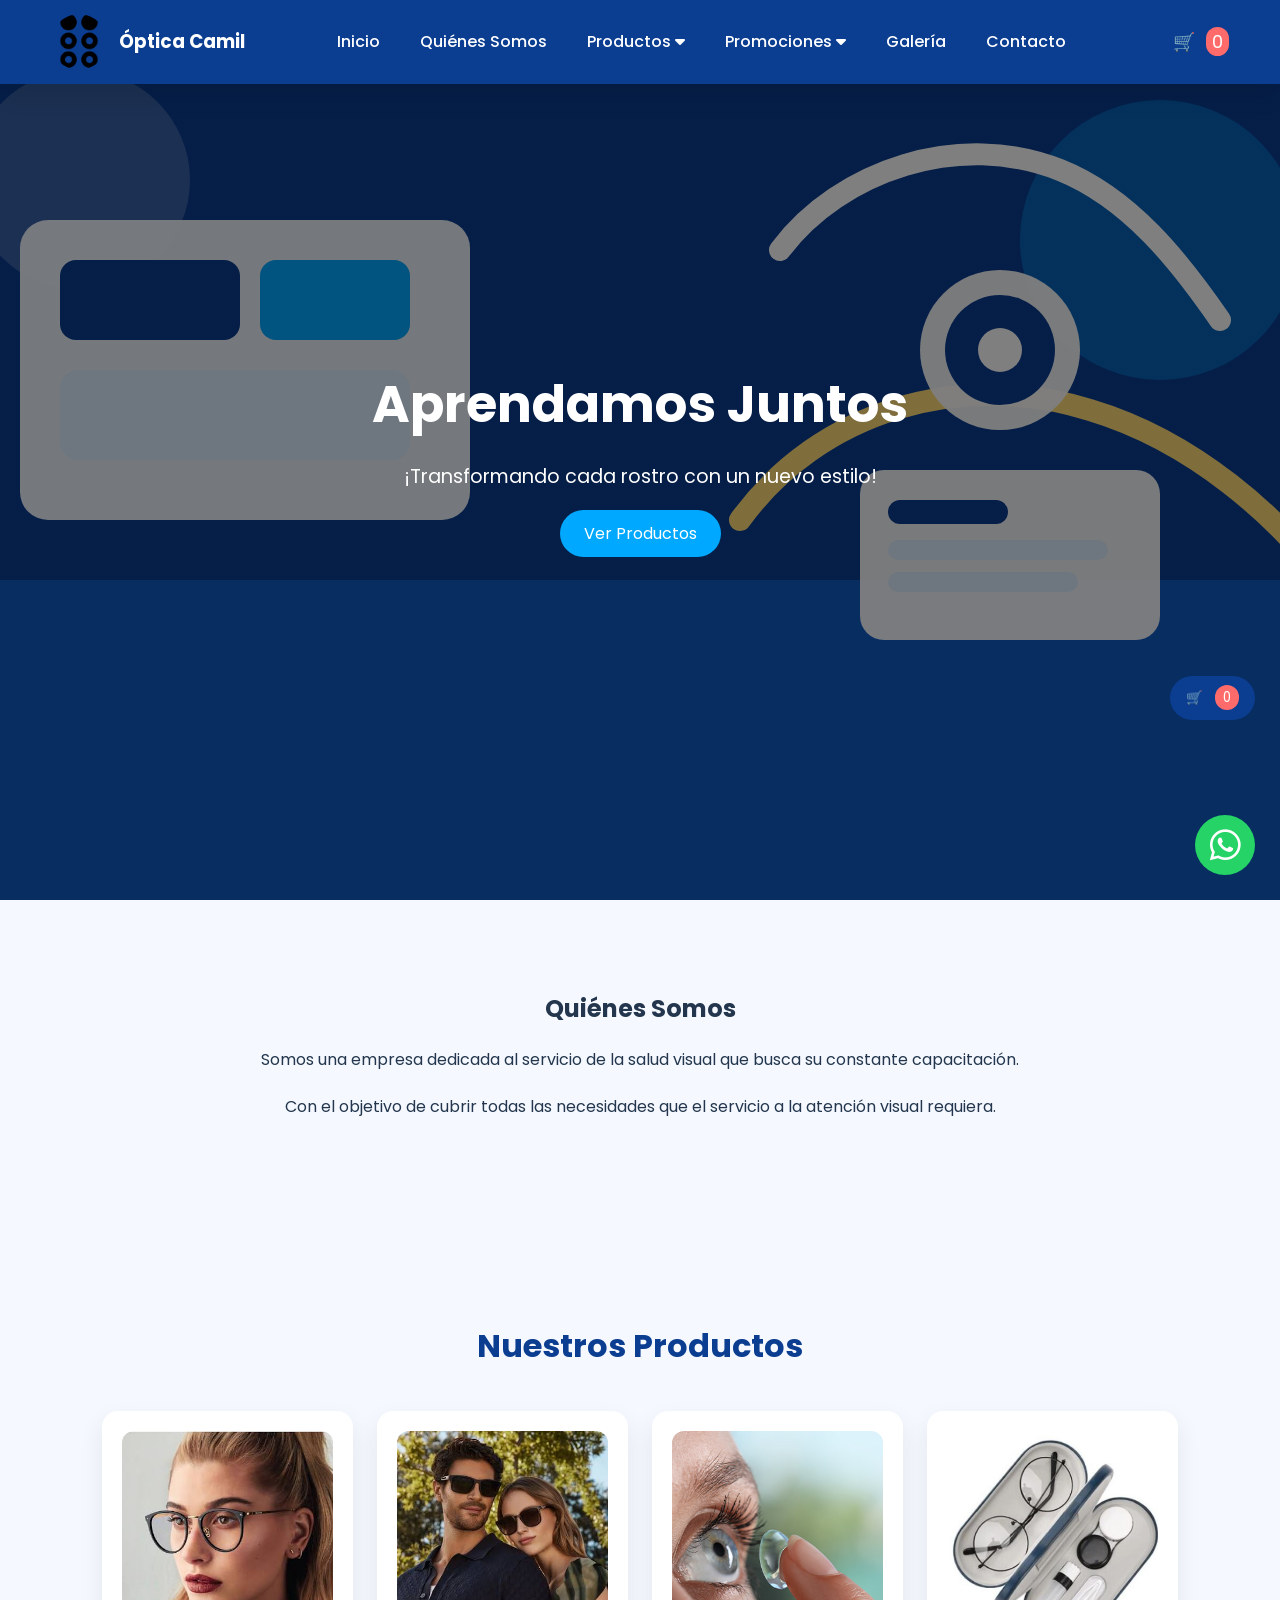
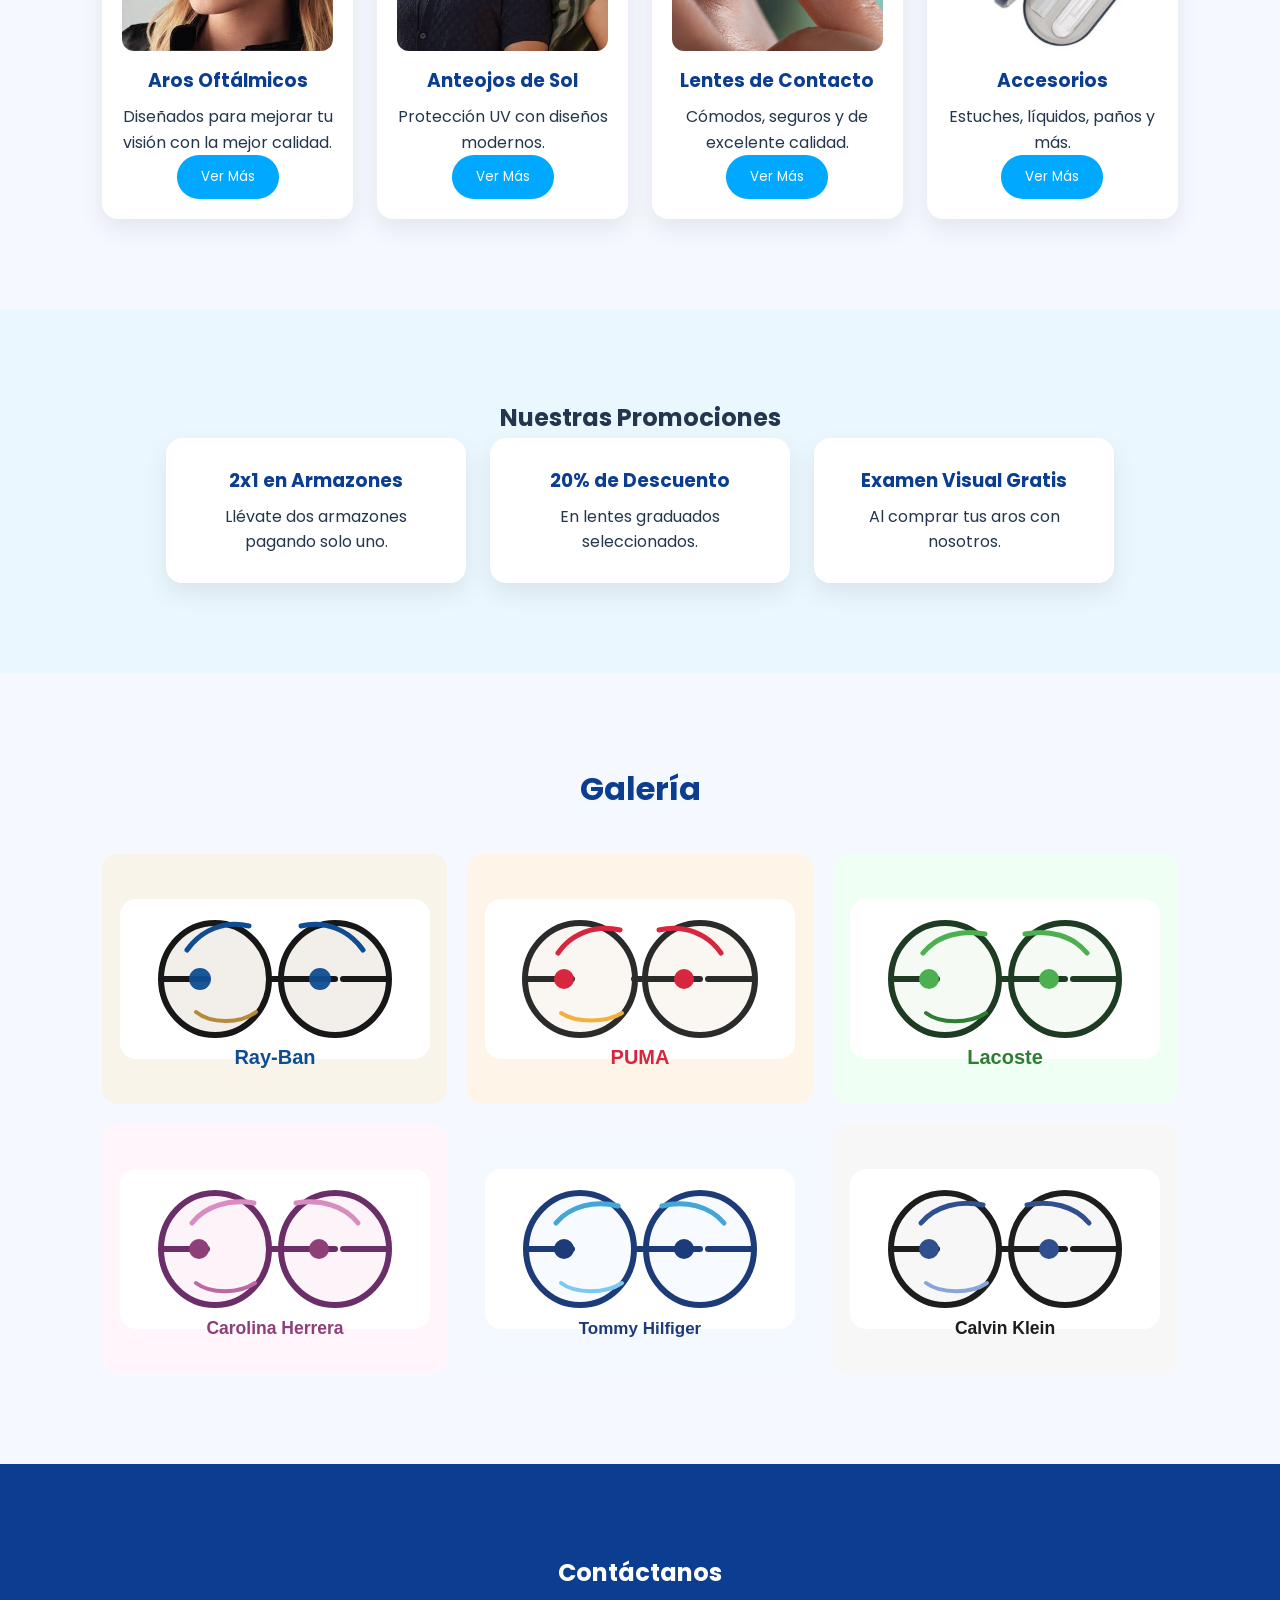
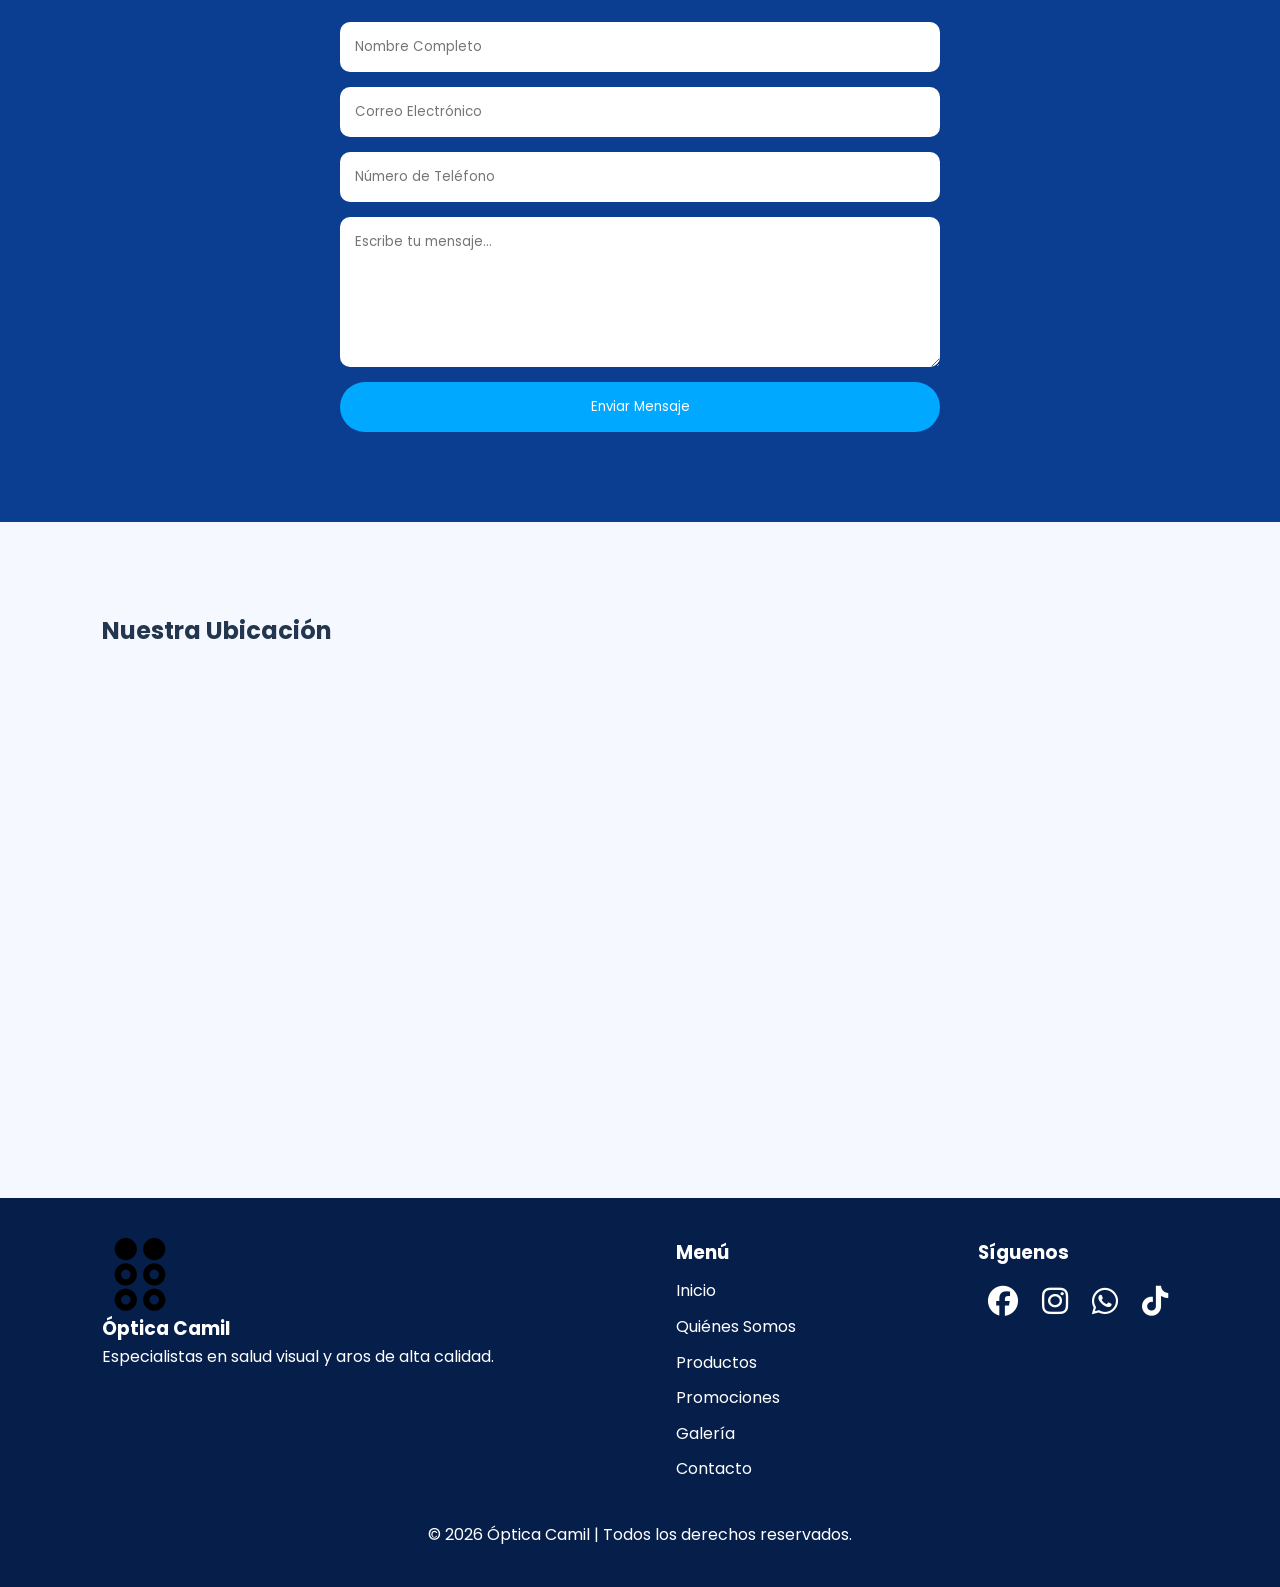
==== commit c14940b9: "Guardar todos los cambios para GitHub Pages" ====
--- a/index.html
+++ b/index.html
@@ -72,34 +72,34 @@
         <h2>Quiénes Somos</h2>
         <p>Somos una empresa dedicada al servicio de la salud visual que busca su constante capacitación.</p>
         <p>Con el objetivo de cubrir todas las necesidades que el servicio a la atención visual requiera.</p>
-        <img src="imagenes/nosotros.svg" alt="Óptica">
     </div>
 </section>
 
 <!-- PRODUCTOS -->
 <section id="productos">
+
     <h2 class="titulo">Nuestros Productos</h2>
     <div class="contenedor-productos">
         <div class="producto" id="oftalmicos">
-            <img src="imagenes/armazones.svg" alt="Aros Oftálmicos">
+            <img src="imagenes/images.png" alt="Aros Oftálmicos">
             <h3>Aros Oftálmicos</h3>
             <p>Diseñados para mejorar tu visión con la mejor calidad.</p>
             <a href="detail.html?id=oftalmicos"><button class="btnInfo">Ver Más</button></a>
         </div>
         <div class="producto" id="sol">
-            <img src="imagenes/sol.svg" alt="Anteojos de Sol">
+            <img src="imagenes/lentedesol.png" alt="Anteojos de Sol">
             <h3>Anteojos de Sol</h3>
             <p>Protección UV con diseños modernos.</p>
             <a href="detail.html?id=sol"><button class="btnInfo">Ver Más</button></a>
         </div>
         <div class="producto" id="contactoLentes">
-            <img src="imagenes/contacto.svg" alt="Lentes de Contacto">
+            <img src="imagenes/contacto.png" alt="Lentes de Contacto">
             <h3>Lentes de Contacto</h3>
             <p>Cómodos, seguros y de excelente calidad.</p>
             <a href="detail.html?id=contactoLentes"><button class="btnInfo">Ver Más</button></a>
         </div>
         <div class="producto" id="accesorios">
-            <img src="imagenes/accesorios.svg" alt="Accesorios">
+            <img src="imagenes/accesorios.png" alt="Accesorios">
             <h3>Accesorios</h3>
             <p>Estuches, líquidos, paños y más.</p>
             <a href="detail.html?id=accesorios"><button class="btnInfo">Ver Más</button></a>
@@ -130,12 +130,12 @@
 <section id="galeria" class="galeria">
     <h2 class="titulo">Galería</h2>
     <div class="contenedor-galeria">
-        <div class="imagen"><img src="imagenes/armazones.svg" alt="Armazones premium"></div>
-        <div class="imagen"><img src="imagenes/sol.svg" alt="Gafas de sol"></div>
-        <div class="imagen"><img src="imagenes/contacto.svg" alt="Lentes de contacto"></div>
-        <div class="imagen"><img src="imagenes/accesorios.svg" alt="Accesorios"></div>
-        <div class="imagen"><img src="imagenes/nosotros.svg" alt="Atención especializada"></div>
-        <div class="imagen"><img src="imagenes/banner.svg" alt="Estilo visual"></div>
+        <div class="imagen"><img src="imagenes/ray-ban.svg" alt="Ray-Ban"></div>
+        <div class="imagen"><img src="imagenes/puma.svg" alt="Puma"></div>
+        <div class="imagen"><img src="imagenes/lacoste.svg" alt="Lacoste"></div>
+        <div class="imagen"><img src="imagenes/carolina-herrera.svg" alt="Carolina Herrera"></div>
+        <div class="imagen"><img src="imagenes/tommy-hilfiger.svg" alt="Tommy Hilfiger"></div>
+        <div class="imagen"><img src="imagenes/calvin-klein.svg" alt="Calvin Klein"></div>
     </div>
 </section>
 
